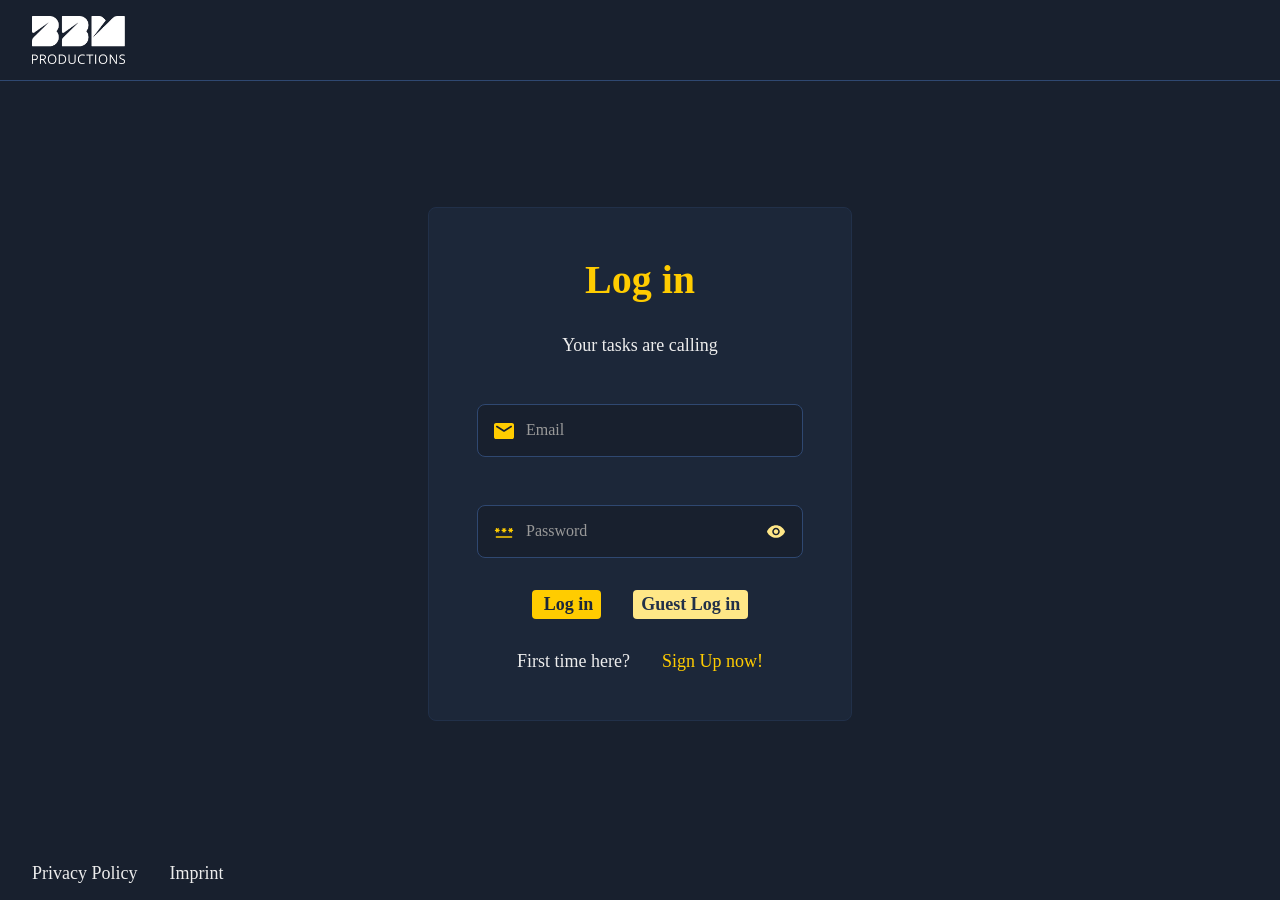
==== pages/boards/index.html @ 075a9955 "first commit" ====
<!DOCTYPE html>
<html lang="en">

<head>
    <meta charset="UTF-8">
    <meta name="viewport" content="width=device-width, initial-scale=1.0">
    <title>BBM - Dashboard</title>

    <link rel="stylesheet" href="../../shared/css/variables.css">
    <link rel="stylesheet" href="../../shared/css/standard.css">
    <link rel="stylesheet" href="../../shared/css/fonts.css">
    <link rel="stylesheet" href="../../shared/css/assets.css">
    <link rel="stylesheet" href="../../shared/css/form.css">
    <link rel="stylesheet" href="../../shared/css/header_footer.css">
    <link rel="stylesheet" href="./boards.css">

    <link rel="icon" href="../../assets/icons/favicon.svg" type="image/svg+xml">

    <script src="../../shared/js/config.js"></script>
    <script src="../../shared/js/ui_helper.js"></script>
    <script src="../../shared/js/api.js"></script>
    <script src="../../shared/js/header.js"></script>
    <script src="./boards.js"></script>
    <script src="../../shared/js/board_settings.js"></script>

</head>

<body onload="setHeader(); getAndRenderBoardList()">
    <header class="main_header w_full"><img onclick="redirectToDashboard()" src="../../assets/icons/bbm.png" alt="" height="48" srcset="">
        <div id="head_content_right" class="d_flex_cc_gm head_content_right"></div>
    </header>
    <main class="w_full d_flex_sc_gl">
        <section class="w_full d_flex_cs_gl f_d_c">
            <nav class="font_sec_color">
                <a class="link_secondary" href="../dashboard/">Dashboard</a>
                /
                <a class="link_secondary" href="./index.html">Boards</a>
            </nav>
            <header class="d_flex_sc_gl w_full d_sb">
                <h1 class="font_white_color">Your Boards</h1>
                <form class="searchbar">
                    <div class="form_group_w_icon_wo_label w_full">
                        <img src="../../assets/icons/search_yellow.svg" alt="Icon">
                        <input onkeyup="renderBoardList()" placeholder="Search" type="text" id="board_search" required>
                        <label for="board_search" class="d_none">Full name</label>
                    </div>
                </form>

                <button onclick="openBoardCreateDialog()" class="std_btn btn_prime d_flex_sc_gs add_btn">
                    <img src="../../assets/icons/add_black.svg" alt="">
                    <p>Create board</p>
                </button>
            </header>
            <ul id="board_list" class="arrow_list board_list d_flex_sc_gl f_d_c w_full">
            </ul>
        </section>


        <section onmousedown="toggleOpenId('dialog_wrapper'); deleteLastingToast()" open="false" current-dialog="board_settings" onclick="stopProp(event)"
            id="dialog_wrapper" class="dialog_wrapper pad_l">
            <form onmousedown="stopProp(event)" dialog-type="board_create" onsubmit="boardCreateSubmit(event)"
                class="current_dialog card d_flex_ss_gl f_d_c std_form w_full" action=""
                onclick="stopProp(event); resetMailError()" novalidate>
                <header class="card_header_w_btn">
                    <h2 class="font_prime_color">Add Board</h2>
                    <button onclick="toggleOpenId('dialog_wrapper'); stopProp(event); deleteLastingToast()" class="close_btn"><img
                            src="../../assets/icons/close_white.svg" alt=""></button>
                </header>
                <div error="false" id="board_title_input_group"
                    class="form_group_wo_icon_w_label d_flex_ss_gs f_d_c w_full">
                    <label class="label_required" for="board_title_input">Title</label>
                    <input onblur="validateBoardTitle(this)" value="" class="w_full" placeholder="Name your board"
                        type="text" id="board_title_input" required>
                    <p class="error_label">Title must be between 3 an 64 characters long.</p>
                </div>

                <section class="d_flex_ss_gl f_d_c w_full">
                    <section class="d_flex_cs_gm f_d_c">
                        <h3 class="font_prime_color">Add members</h3>
                        <p class="font_white_color">Add the email addresses of the members you wish to add to your
                            board</p>
                        <div onclick="stopProp(event)" error="false" id="create_board_email_input_group"
                            class="form_group_w_icon_wo_label w_full form_group_invite">
                            <input id="create_board_email_input" type="text" required>
                            <label for="create_board_email_input">E-Mail</label>
                            <button type="button" onclick="boardCreateInviteMember()"
                                class="std_btn btn_prime d_flex_cc_gl">Add</button>
                            <p class="error_label" id="email_error_label">Please enter a valid email address.</p>
                        </div>
                    </section>
                    <div class="divider_yellow"></div>
                    <div class="w_full font_white_color d_flex_ss_gs f_d_c">
                        <h3>Added members</h3>
                        <ul id="create_board_member_list" class="member_list">
                        </ul>
                    </div>
                    <div class="d_flex_cc_gl w_full">
                        <button type="button" onclick="cancelCreateBoard(); stopProp(event)" class="std_btn btn_third pad_s">
                            Cancel
                        </button>
                        <button type="submit" class="std_btn btn_prime pad_s d_flex_cc_gs">
                            Create
                        </button>

                    </div>
                </section>
            </form>
            <section onmousedown="stopProp(event)" dialog-type="board_settings" class="current_dialog card d_flex_ss_gl f_d_c std_form w_full"
                action="" onclick="stopProp(event)">
                <header class="card_header_w_btn">
                    <h2 class="font_prime_color">Board Settings</h2>
                    <button onclick="toggleOpenId('dialog_wrapper'); deleteLastingToast()" class="close_btn"><img
                            src="../../assets/icons/close_white.svg" alt=""></button>
                </header>
                <article edit="false" class="w_full" id="board_settings_title_group">
                    <form class="">
                        <div error="false" id="board_settings_title_input_group"
                            class="form_group_wo_icon_w_label d_flex_ss_gs f_d_c w_full ">
                            <label class="label_required" for="board_settings_title_input">Title</label>

                            <div class="checkbox_input_group w_full">
                                <input onblur="validateBoardTitle(this)" value="" class="w_full"
                                    placeholder="Name your board" type="text" id="board_settings_title_input" required>
                                <div class="checkbox_wrapper">
                                    <button type="button" onclick="setNewBoardTitle()"
                                        class="std_btn d_flex_cc_gs confirm_btn">
                                        <img src="../../assets/icons/check_yellow.svg" alt="" srcset="">
                                    </button>
                                    <button type="button" onclick="toggleBoardTitleEdit()"
                                        class="std_btn d_flex_cc_gs confirm_btn">
                                        <img src="../../assets/icons/close_yellow.svg" alt="" srcset="">
                                    </button>
                                </div>
                            </div>

                            <p class="error_label">Title must be between 3 an 64 characters long.</p>
                        </div>
                    </form>
                    <header class="non_edit_content card_header_w_btn">
                        <h3 id="board_settings_title" class="font_white_color">
                            Title
                        </h3>
                        <button type="button" onclick="toggleBoardTitleEdit()" class="close_btn d_flex_cc_gs">
                            <img src="../../assets/icons/edit.svg" alt="" srcset="">
                        </button>
                    </header>
                </article>
                <article class="d_flex_cs_gm f_d_c w_full">
                    <h3 class="font_prime_color">Add members</h3>
                    <p class="font_white_color">Add the email addresses of the members you wish to add to your
                        board</p>
                    <div onclick="stopProp(event)" error="false" id="board_settings_email_input_group"
                        class="form_group_w_icon_wo_label w_full form_group_invite">
                        <input id="board_settings_email_input" type="text" required>
                        <label for="board_settings_email_input">E-Mail</label>
                        <button type="button" onclick="boardSettingsInviteMember()"
                            class="std_btn btn_prime d_flex_cc_gl">Add</button>
                        <p class="error_label" id="email_error_label">Please enter a valid email address.</p>
                    </div>
                </article>

                <div class="divider_yellow "></div>

                <article class="w_full font_white_color d_flex_ss_gl f_d_c">
                    <h3>Added members</h3>
                    <ul id="board_settings_member_list" class="member_list">
                    </ul>
                </article>
                <div class="divider_yellow"></div>

                <article class="font_white_color d_flex_cc_gl ">
                    <div class="font_white_color d_flex_ss_gm f_d_c">
                        <h3>Delete Board</h3>
                        <p>This action is irreversible. Once you delete this board, it cannot be restored.</p>
                    </div>
                    <button onclick="openBoardDeleteToast()" class="std_btn btn_prime d_flex_sc_gs add_btn">
                        <img src="../../assets/icons/delete_dark.svg" alt="">
                        <p>Delete Board</p>
                    </button>
                </article>
            </section>
        </section>
    </main>
    <footer class="main_footer  w_full">
        <nav class="d_flex_cs_gl">
            <a href="../privacy/index.html" class="link">Privacy Policy</a>
            <a href="../imprint/index.html" class="link">Imprint</a>
        </nav>
    </footer>
</body>

</html>
---- shared/css/variables.css ----
:root {
  --bg-color: rgba(28, 39, 57, 1);
  --bg-color-dark: rgba(24, 32, 46, 1);
  --bg-color-light: rgba(33, 48, 73, 1);

  --link-color: rgba(237, 237, 237, 1);
  --link-hover-color: rgba(255, 204, 0, 1);

  --font-prime-color: rgba(255, 204, 0, 1);
  --font_sec_color: rgba(255, 231, 135, 1);
  --font_dark_color: rgba(28, 39, 57, 1);
  --font_white_color: rgba(237, 237, 237, 1);


  --section-max-w: 1440px;

  --btn-rad: 4px;
  --btn-pad: 4px 8px;
  --btn-prime-color: rgba(255, 204, 0, 1);
  --btn-prime-hover-color: rgba(255, 187, 0, 1);
  --btn-prime-active-color: rgba(255, 187, 0, 1);
  --btn-prime-font-color: rgba(28, 39, 57, 1);
  --btn-secondary-border: 1px solid rgba(255, 204, 0, 1);
  --btn-secondary-color: transparent;
  --btn-secondary-hover-color: rgba(255, 231, 135, 1);
  --btn-secondary-active-color: rgba(255, 231, 135, 1);
  --btn-secondary-font-color: rgba(255, 204, 0, 1);
  --btn-third-color: rgba(255, 231, 135, 1);
  --btn-third-hover-color: rgba(255, 231, 135, 1);
  --btn-third-active-color: rgba(255, 231, 135, 1);
  --btn-third-font-color: rgba(33, 48, 73, 1);


  --form-max-w: 800px;
  --form-s-max-w: 500px;
  --form-rad: 8px;
  --form-pad: 48px;
  --form-gap: 24px;
  --form-pad-small: 16px;
  --form-bg-color: rgba(28, 39, 57, 1);
  --form-border: 1px solid rgba(33, 48, 73, 1);
  --form-input-rad: 8px;
  --form-input-pad: 14px 16px;
  --form-input-border: 1px solid rgba(47, 72, 113, 1);
  --form-input-active-border-color: rgba(255, 231, 135, 1);
  --form-input-error-border-color: rgba(255, 0, 4, 1);
  --form-input-bg-color: rgba(24, 32, 46, 1);

  --card-bg-color:rgba(33, 48, 73, 1);
  --card-border: 1px solid rgba(47, 72, 113, 1);
  --card-border-color: rgba(47, 72, 113, 1);
  --card-pad: 16px;
  --card-rad: 8px;

  --prio-color-high: rgba(255, 0, 4, 1);
  --prio-color-medium: rgba(255, 76, 0, 1);
  --prio-color-low: rgba(0, 111, 255, 1);
}

@media screen and (max-width: 769px) {
  :root {
  --form-pad: 32px;
  --form-pad-small: 8px;
  --form-input-pad: 8px 8px;
  }
}
---- shared/css/standard.css ----
* {
    box-sizing: border-box;
    margin: 0;
}

a {
    text-decoration: none;
}

body {
    min-height: 100vh;
    display: flex;
    flex-direction: column;
    background-color: var(--bg-color);
    align-items: center;
}

::-webkit-scrollbar {
    width: 4px;
}

::-webkit-scrollbar-track {
    background-color: transparent;
    border-radius: 10px;
}

::-webkit-scrollbar-thumb {
    background-color: var(--card-border-color);
    border-radius: 10px;
}

::-webkit-scrollbar-thumb:hover {
    background-color: var(--card-border-color);
}

main {
    flex-grow: 1;
    display: flex;
    flex-direction: column;
    justify-content: flex-start;
    align-items: center;
    padding: 48px 64px;
    max-width: var(--section-max-w);
    z-index: 1;
}


.d_none {
    display: none !important;
}

.pad_s {
    padding: 8px 16px;
}

.pad_m {
    padding: 16px 32px;
}

.pad_l {
    padding: 32px 48px;
}

@media only screen and (min-width: 770px)  and (max-width: 1024px) { 

    main {
        padding: 32px;
    }
}

@media only screen and (min-width: 481px)  and (max-width: 769px) {
    .pad_s {
        padding: 4px 8px;
    }

    .pad_m {
        padding: 8px 16px;
    }

    .pad_l {
        padding: 16px 32px;
    }

    main {
        padding: 16px 32px;
    }
}

@media only screen and (max-width: 480px) {
    .pad_s {
        padding: 4px 8px;
    }

    .pad_m {
        padding: 4px 8px;
    }

    .pad_l {
        padding: 8px 16px;
    }

    main {
        padding: 8px 16px;
    }
}


.pos_rel {
    position: relative;
}

/* positioning in right corner */
.pos_abs_rc {
    position: absolute;
    top: 16px;
    right: 16px;
}


.d_flex_cs_gs,
.d_flex_cc_gs,
.d_flex_cs_gm,
.d_flex_cc_gm,
.d_flex_cs_gl,
.d_flex_cc_gl,
.d_flex_cs_gxl,
.d_flex_cc_gxl {
    display: flex;
    justify-content: center;
}

.d_flex_ss_gs,
.d_flex_sc_gs,
.d_flex_ss_gm,
.d_flex_sc_gm,
.d_flex_ss_gl,
.d_flex_sc_gl,
.d_flex_ss_gxl,
.d_flex_sc_gxl {
    display: flex;
    justify-content: flex-start;
}

.d_flex_cc_gs,
.d_flex_cs_gs,
.d_flex_sc_gs,
.d_flex_ss_gs {
    gap: 4px;
}

.d_flex_cc_gm,
.d_flex_cs_gm,
.d_flex_sc_gm,
.d_flex_ss_gm {
    gap: 16px;
}

.d_flex_cc_gl,
.d_flex_cs_gl,
.d_flex_sc_gl,
.d_flex_ss_gl {
    gap: 32px;
}

.d_flex_cc_gxl,
.d_flex_cs_gxl,
.d_flex_sc_gxl,
.d_flex_ss_gxl {
    gap: 48px;
}

.d_flex_cs_gs,
.d_flex_ss_gs,
.d_flex_cs_gm,
.d_flex_ss_gm,
.d_flex_cs_gl,
.d_flex_ss_gl,
.d_flex_cs_gxl,
.d_flex_ss_gxl {
    align-items: flex-start;
}

.d_flex_cc_gs,
.d_flex_sc_gs,
.d_flex_cc_gm,
.d_flex_sc_gm,
.d_flex_cc_gl,
.d_flex_sc_gl,
.d_flex_cc_gxl,
.d_flex_sc_gxl {
    align-items: center;
}

.d_sb {
    justify-content: space-between !important;
}


.f_d_c {
    flex-direction: column !important;
}

.f_d_r_resp_c {
    flex-direction: row !important;
}

.f_one{
    flex: 1;
}

@media screen and (max-width: 480px) {
    .f_d_r_resp_c {
        flex-direction: column !important;
    }

}

.f_d_r {
    flex-direction: row !important;
}

.c_pointer {
    cursor: pointer;
}

.m_auto {
    margin: auto;
}

.w_full {
    width: 100%;
}

.w_reset{
    width: unset !important;
}

.h_full {
    height: 100%;
}

.text_c {
    text-align: center;
}

.rotate_half{
    transform: rotate(180deg);
}



@media screen and (max-width: 480px) {
    .p_top_s {
        padding-top: 36px;
    }

}
---- shared/css/fonts.css ----
* {
    font-family: 'Mulish';
}

h1 {
    font-size: 40px;
}

h2,.fs_l {
    font-size: 24px;
}

label,
h3,
.fs_m {
    font-size: 20px;
}

h1,
h2,
h3,
h4,
h5,
p  {
    word-break: break-word;
}

a,
p,
button,
input,
ul,
option,
select,
textarea {
    font-size: 18px;
}


@media screen and (max-width: 769px) {
    h1 {
        font-size: 32px;
    }

    h2 {
        font-size: 24px;
    }

    label,
    h3,
    .page_number  {
        font-size: 18px;
    }

    a,
    p,
    button,
    input,
    ul,
    option,
    select,
    textarea {
        font-size: 16px;
    }
}

/* Font-Weights */

h1,
h2,
h3,
.fs_l  {
    font-weight: 700;
}

a,
p,
button,
textarea,
input {
    font-weight: 400;

}

label {
    font-weight: 500;
}

button {
    font-weight: 600;
}


/* Colors */

.c_black {
    color: black !important;
}

.font_prime_color {
    color: var(--font-prime-color);
}

.font_sec_color {
    color: var(--font_sec_color);
}

.font_white_color {
    color: var(--font_white_color);
}

.font_error_color{
    color: var(--btn-delete-color);
}

/* Weights */

.fontw_bold{
  font-weight: bold !important;
}

/* Alignments */

.ws_nw {
    white-space: nowrap;
}

.text_a_e {
    text-align: end;
}

.text_a_c {
    text-align: center !important;
}


/* mulish-200 - latin */
@font-face {
    font-display: swap; /* Check https://developer.mozilla.org/en-US/docs/Web/CSS/@font-face/font-display for other options. */
    font-family: 'Mulish';
    font-style: normal;
    font-weight: 200;
    src: url('../../assets/fonts/mulish-v13-latin-200.woff2') format('woff2'); /* Chrome 36+, Opera 23+, Firefox 39+, Safari 12+, iOS 10+ */
  }
  /* mulish-200italic - latin */
  @font-face {
    font-display: swap; /* Check https://developer.mozilla.org/en-US/docs/Web/CSS/@font-face/font-display for other options. */
    font-family: 'Mulish';
    font-style: italic;
    font-weight: 200;
    src: url('../../assets/fonts/mulish-v13-latin-200italic.woff2') format('woff2'); /* Chrome 36+, Opera 23+, Firefox 39+, Safari 12+, iOS 10+ */
  }
  /* mulish-300 - latin */
  @font-face {
    font-display: swap; /* Check https://developer.mozilla.org/en-US/docs/Web/CSS/@font-face/font-display for other options. */
    font-family: 'Mulish';
    font-style: normal;
    font-weight: 300;
    src: url('../../assets/fonts/mulish-v13-latin-300.woff2') format('woff2'); /* Chrome 36+, Opera 23+, Firefox 39+, Safari 12+, iOS 10+ */
  }
  /* mulish-300italic - latin */
  @font-face {
    font-display: swap; /* Check https://developer.mozilla.org/en-US/docs/Web/CSS/@font-face/font-display for other options. */
    font-family: 'Mulish';
    font-style: italic;
    font-weight: 300;
    src: url('../../assets/fonts/mulish-v13-latin-300italic.woff2') format('woff2'); /* Chrome 36+, Opera 23+, Firefox 39+, Safari 12+, iOS 10+ */
  }
  /* mulish-regular - latin */
  @font-face {
    font-display: swap; /* Check https://developer.mozilla.org/en-US/docs/Web/CSS/@font-face/font-display for other options. */
    font-family: 'Mulish';
    font-style: normal;
    font-weight: 400;
    src: url('../../assets/fonts/mulish-v13-latin-regular.woff2') format('woff2'); /* Chrome 36+, Opera 23+, Firefox 39+, Safari 12+, iOS 10+ */
  }
  /* mulish-italic - latin */
  @font-face {
    font-display: swap; /* Check https://developer.mozilla.org/en-US/docs/Web/CSS/@font-face/font-display for other options. */
    font-family: 'Mulish';
    font-style: italic;
    font-weight: 400;
    src: url('../../assets/fonts/mulish-v13-latin-italic.woff2') format('woff2'); /* Chrome 36+, Opera 23+, Firefox 39+, Safari 12+, iOS 10+ */
  }
  /* mulish-500 - latin */
  @font-face {
    font-display: swap; /* Check https://developer.mozilla.org/en-US/docs/Web/CSS/@font-face/font-display for other options. */
    font-family: 'Mulish';
    font-style: normal;
    font-weight: 500;
    src: url('../../assets/fonts/mulish-v13-latin-500.woff2') format('woff2'); /* Chrome 36+, Opera 23+, Firefox 39+, Safari 12+, iOS 10+ */
  }
  /* mulish-500italic - latin */
  @font-face {
    font-display: swap; /* Check https://developer.mozilla.org/en-US/docs/Web/CSS/@font-face/font-display for other options. */
    font-family: 'Mulish';
    font-style: italic;
    font-weight: 500;
    src: url('../../assets/fonts/mulish-v13-latin-500italic.woff2') format('woff2'); /* Chrome 36+, Opera 23+, Firefox 39+, Safari 12+, iOS 10+ */
  }
  /* mulish-600 - latin */
  @font-face {
    font-display: swap; /* Check https://developer.mozilla.org/en-US/docs/Web/CSS/@font-face/font-display for other options. */
    font-family: 'Mulish';
    font-style: normal;
    font-weight: 600;
    src: url('../../assets/fonts/mulish-v13-latin-600.woff2') format('woff2'); /* Chrome 36+, Opera 23+, Firefox 39+, Safari 12+, iOS 10+ */
  }
  /* mulish-600italic - latin */
  @font-face {
    font-display: swap; /* Check https://developer.mozilla.org/en-US/docs/Web/CSS/@font-face/font-display for other options. */
    font-family: 'Mulish';
    font-style: italic;
    font-weight: 600;
    src: url('../../assets/fonts/mulish-v13-latin-600italic.woff2') format('woff2'); /* Chrome 36+, Opera 23+, Firefox 39+, Safari 12+, iOS 10+ */
  }
  /* mulish-700 - latin */
  @font-face {
    font-display: swap; /* Check https://developer.mozilla.org/en-US/docs/Web/CSS/@font-face/font-display for other options. */
    font-family: 'Mulish';
    font-style: normal;
    font-weight: 700;
    src: url('../../assets/fonts/mulish-v13-latin-700.woff2') format('woff2'); /* Chrome 36+, Opera 23+, Firefox 39+, Safari 12+, iOS 10+ */
  }
  /* mulish-700italic - latin */
  @font-face {
    font-display: swap; /* Check https://developer.mozilla.org/en-US/docs/Web/CSS/@font-face/font-display for other options. */
    font-family: 'Mulish';
    font-style: italic;
    font-weight: 700;
    src: url('../../assets/fonts/mulish-v13-latin-700italic.woff2') format('woff2'); /* Chrome 36+, Opera 23+, Firefox 39+, Safari 12+, iOS 10+ */
  }
  /* mulish-800 - latin */
  @font-face {
    font-display: swap; /* Check https://developer.mozilla.org/en-US/docs/Web/CSS/@font-face/font-display for other options. */
    font-family: 'Mulish';
    font-style: normal;
    font-weight: 800;
    src: url('../../assets/fonts/mulish-v13-latin-800.woff2') format('woff2'); /* Chrome 36+, Opera 23+, Firefox 39+, Safari 12+, iOS 10+ */
  }
  /* mulish-800italic - latin */
  @font-face {
    font-display: swap; /* Check https://developer.mozilla.org/en-US/docs/Web/CSS/@font-face/font-display for other options. */
    font-family: 'Mulish';
    font-style: italic;
    font-weight: 800;
    src: url('../../assets/fonts/mulish-v13-latin-800italic.woff2') format('woff2'); /* Chrome 36+, Opera 23+, Firefox 39+, Safari 12+, iOS 10+ */
  }
  /* mulish-900 - latin */
  @font-face {
    font-display: swap; /* Check https://developer.mozilla.org/en-US/docs/Web/CSS/@font-face/font-display for other options. */
    font-family: 'Mulish';
    font-style: normal;
    font-weight: 900;
    src: url('../../assets/fonts/mulish-v13-latin-900.woff2') format('woff2'); /* Chrome 36+, Opera 23+, Firefox 39+, Safari 12+, iOS 10+ */
  }
  /* mulish-900italic - latin */
  @font-face {
    font-display: swap; /* Check https://developer.mozilla.org/en-US/docs/Web/CSS/@font-face/font-display for other options. */
    font-family: 'Mulish';
    font-style: italic;
    font-weight: 900;
    src: url('../../assets/fonts/mulish-v13-latin-900italic.woff2') format('woff2'); /* Chrome 36+, Opera 23+, Firefox 39+, Safari 12+, iOS 10+ */
  }
---- shared/css/assets.css ----
/* Buttons */



.std_btn {
    cursor: pointer;
    border: none;
    border-radius: var(--btn-rad);
    padding: var(--btn-pad);
    white-space: nowrap;
}

.std_btn_disabled {
    cursor: default !important;
    background-color: rgb(121, 121, 121) !important;
}

.btn_prime {
    background-color: var(--btn-prime-color);
    transition: all 0.3s ease;
    color: var(--btn-prime-font-color);
}

.btn_prime:hover {
    background-color: var(--btn-prime-hover-color);
}

.btn_prime:active {
    background-color: var(--btn-prime-active-color);
}



.btn_secondary {
    border: var(--btn-secondary-border);
    background-color: var(--btn-secondary-color);
    transition: all 0.3s ease;
    color: var(--btn-secondary-font-color);
}

.btn_secondary:hover {
    background-color: var(--btn-secondary-hover-color);
    color: var(--btn-prime-font-color);
}

.btn_secondary:active {
    background-color: var(--btn-secondary-active-color);
}


.btn_third {
    border: var(--btn-third-border);
    background-color: var(--btn-third-color);
    transition: all 0.3s ease;
    color: var(--btn-third-font-color);
}

.btn_third:hover {
    background-color: var(--btn-third-hover-color);
    color: var(--btn-prime-font-color);
}

.btn_third:active {
    background-color: var(--btn-third-active-color);
}

.close_btn {
    background-color: transparent;
    border: 2px solid transparent;
    border-radius: 8px;
}

.close_btn:hover {
    cursor: pointer;
}



.card {
    background-color: var(--card-bg-color);
    border: var(--card-border);
    padding: var(--card-pad);
    border-radius: var(--card-rad);
}

.card_title {
    width: 100%;
    text-align: start;
    color: var(--font_white_color);
}

.card_header_w_btn>.card_title {
    width: unset;
}

.card_header_w_btn {
    width: 100%;
    display: flex;
    justify-content: space-between;
    flex-wrap: wrap;
    gap: 16px;
}

.responsive-table {
    width: 100%;
}

.responsive-table th,
.responsive-table td {
    padding: var(--card-pad);
    color: var(--font_white_color);
    text-align: left;
    /* display: inline-flex; */
    gap: 4px;
}

.responsive-table td.title {
    font-weight: bold !important;
    text-align: left;
}


@media (max-width: 1024px) {

    .responsive-table th,
    .responsive-table td {
        display: flex;
        align-items: center;
        justify-content: flex-start;

    }

    .responsive-table thead {
        display: none;
    }

    .responsive-table tbody tr {
        display: flex;
        flex-wrap: wrap;
        padding: var(--btn-pad);
        margin-bottom: 16px;
    }

    .responsive-table td.title {
        width: 100%;
        padding: var(--btn-pad);
        font-weight: bold !important;
    }

    .responsive-table td:not(.title) {
        /* flex: 1; */
        text-align: left;
        padding: var(--btn-pad);
    }
}


.profile_circle {
    aspect-ratio: 1 / 1;
    height: 32px;
    width: 32px;
    border: 1px solid var(--font_sec_color);
    border-radius: 100%;
    font-size: 12px;
    font-weight: bold;
    display: flex;
    align-items: center;
    justify-content: center;
}

.color_A,
.color_B,
.color_C,
.color_D,
.color_E,
.color_F,
.color_G {
    background-color: var(--font-prime-color);
    color: var(--font_dark_color);
}

.color_H,
.color_I,
.color_J,
.color_K,
.color_L,
.color_M,
.color_N {
    background-color: rgba(136, 0, 255, 1);
    color: var(--font_dark_color);
}

.color_O,
.color_P,
.color_Q,
.color_R,
.color_S,
.color_T,
.color_U {
    background-color: rgba(0, 111, 255, 1);
    color: white;
}

.color_V,
.color_W,
.color_X,
.color_Y,
.color_Z {
    background-color: rgba(22, 193, 255, 1);
    color: var(--font_dark_color);
}

.link {
    color: var(--link-color);
}

.link:hover {
    color: var(--link-hover-color);
}

.link_prime {
    color: var(--link-hover-color);
}

.link_prime:hover {
    text-decoration: underline;
}

.link_secondary {
    color: var(--font_sec_color);
}

.link_secondary:hover {
    text-decoration: underline;
}


.priority-badge {
    width: 24px;
    height: 24px;
    border-radius: 50%;
    display: flex;
    align-items: center;
    justify-content: center;
    position: relative;
}

.priority-badge::before {
    content: "";
    position: absolute;
    width: 100%;
    height: 100%;
    background-repeat: no-repeat;
    background-size: 50%;
    background-position: center;
}


.priority-badge[priority="low"] {
    background-color: var(--prio-color-low);
}

.priority-badge[priority="low"]::before {
    background-image: url("../../assets/icons/low_prio.svg");
}

.priority-badge[priority="medium"] {
    background-color: var(--prio-color-medium);
}

.priority-badge[priority="medium"]::before {
    background-image: url("../../assets/icons/medium_prio.svg");
}

.priority-badge[priority="high"] {
    background-color: var(--prio-color-high);
}

.priority-badge[priority="high"]::before {
    background-image: url("../../assets/icons/high_prio.svg");
}








.switch {
    width: 180px;
    height: 32px;
    background: var(--btn-secondary-color);
    border-radius: calc(var(--btn-rad) * 2);
    position: relative;
    overflow: hidden;
    cursor: pointer;
    border: var(--btn-secondary-border);
}

.switch::after,
.switch::before {
    position: absolute;
    width: 50%;
    text-align: center;
    color: var(--font-prime-color);
    font-size: 14px;
    top: 50%;
    transform: translateY(-50%);
}

.switch::before {
    content: "Assigned";
    left: 0%;
}

.switch::after {
    content: "To Review";
    right: 0%;
}

.switch-button {
    width: 50%;
    height: 100%;
    background: var(--btn-prime-color);
    border-radius: var(--btn-rad);
    position: absolute;
    top: 0;
    left: 0;
    transition: left 0.3s ease-in-out;
    overflow: hidden;
}


.switch-button::after,
.switch-button::before {
    position: absolute;
    width: 200%;
    text-align: center;
    color: var(--btn-prime-font-color);
    font-size: 14px;
    top: 50%;
    transform: translateY(-50%);
    transition: all 0.3s ease-in-out;
}

.switch-button::before {
    content: "To Review";
    left: 50%;
    z-index: 1;
}

.switch-button::after {
    content: "Assigned";
    right: -50%;
}

/* Zustand: AN */
.switch.active .switch-button {
    left: 50%;
}

.switch.active .switch-button::before {
    left: -50%;
    transition: all 0.3s ease-in-out;
}

.switch.active .switch-button::after {
    right: 50%;
    transition: all 0.3s ease-in-out;
}


.member_list {
    list-style: none;
    padding-left: 8px;
    width: 100%;
    display: flex;
    gap: 8px;
    flex-direction: column;
}

.member_list>li {
    width: 100%;
    display: flex;
    justify-content: space-between;
}

.arrow_list {
    list-style: none;
    padding-left: 16px;
}

.arrow_list li {
    position: relative;
    padding-left: 25px;
}

.arrow_list li::before {
    content: "";
    position: absolute;
    left: 0;
    top: 50%;
    transform: translateY(-50%);
    width: 16px;
    height: 16px;
    background: url('../../assets/icons/arrow_forward.svg') no-repeat center;
    background-size: contain;
}




.dialog_wrapper {
    position: fixed;
    top: 0;
    left: 0;
    width: 100%;
    height: 100vh;
    justify-content: center;
    z-index: 1000;
    transition: background-color 0.25s ease;
    overflow-y: auto;
    overflow-x: hidden;
}

.dialog_wrapper[open="true"] {
    display: flex;
    animation: fadeIn 0.25s ease forwards;
    background-color: rgba(0, 0, 0, 0.3);
}

.dialog_wrapper[open="false"] {
    display: none;
    background-color: rgba(0, 0, 0, 0);
}

@keyframes fadeIn {
    0% {
        opacity: 0;
    }

    100% {
        opacity: 1;
    }
}

.dialog {
    display: none;
    box-shadow: 0px 0px 16px 0px #0000003d;
    margin: auto;
}


.dialog_wrapper[open="true"] .dialog[current_dialog="true"] {
    animation: slideIn 0.25s ease forwards;
    display: flex;
}

.dialog_wrapper[open="false"] .dialog[current_dialog="true"] {
    display: none;
}

@keyframes slideIn {
    0% {
        transform: translateX(200px);
    }

    100% {
        transform: translateX(0);
    }
}




.spinner {
    width: 150px;
    height: 150px;
    border: 5px solid var(--btn-prime-font-color);
    border-top-color: var(--btn-prime-color);
    border-radius: 50%;
    animation: spin 1s linear infinite;
}

@keyframes spin {
    0% {
        transform: rotate(0deg);
    }

    100% {
        transform: rotate(360deg);
    }
}








[edit="false"]>form {
    display: none !important;
}

[edit="true"]>.non_edit_content {
    display: none !important;
}

.checkbox_input_group {
    position: relative;
}

.checkbox_input_group .checkbox_wrapper {
    position: absolute;
    right: 0;
    top: 0;
    bottom: 0;
    padding: 12px;
    display: flex;
    align-items: center;
    justify-content: center;
    gap: 12px;
}

.confirm_btn {
    height: 100%;
    aspect-ratio: 1/1;
    padding: 4px;
    background-color: var(--bg-color-light);
}

@media screen and (max-width: 768px) {
    .confirm_btn {
        padding: 2px;
    }

    .checkbox_input_group .checkbox_wrapper {
        padding: 6px 8px;
        gap: 8px;
    }
}





.toast_msg {
    position: fixed;
    bottom: calc(var(--form-pad) / 2);
    left: var(--form-pad);
    min-height: 80px;
    box-shadow: 0px 0px 16px 0px #0000003d;
    min-width: 300px;

    max-width: 450px;
    border-radius: 8px;
    overflow: hidden;
    transform: translateX(-100%);
    animation: slideInFromLeft 0.25s ease-out forwards;
    z-index: 11;
}


@keyframes slideInFromLeft {
    0% {
        opacity: 0;
        transform: translateX(-100%);
    }

    100% {
        opacity: 1;
        transform: translateX(0);
    }
}

.toast_msg_left {
    width: 24px;
    align-self: stretch;
    border-radius: 4px;
}

@media screen and (max-width: 500px) {
    .toast_msg_left {
        width: 16px;
    }

    .toast_msg {
        min-width: 0px;
        margin-right: 16px;
    }
}

.toast_msg[error="true"] .toast_msg_left {
    background: rgba(255, 0, 0, 1);
}

.toast_msg[error="false"] .toast_msg_left {
    background: rgba(0, 207, 124, 1);
}

.toast_msg {
    background: #FFF4F5;
}

.toast_msg[hint="true"] {
    background: #ffc107;
}

.toast_msg[error="true"] img[error="false"] {
    display: none;
}

.toast_msg[error="false"] img[error="true"] {
    display: none;
}

.toast_msg[error="true"] h3[error="false"] {
    display: none;
}

.toast_msg[error="false"] h3[error="true"] {
    display: none;
}

.toast_msg_right {
    position: relative;
    flex: 1;
    padding: 8px 0;
    display: flex;
    gap: 8px;
    flex-direction: column;
}

@media screen and (max-width: 480px) {
    .toast_msg_right article{
        flex-direction: column !important;
    }
}

.toast_msg_right ul {
    flex: 1;
    padding: 0px;
    list-style-type: none;
}

.toast_msg_hint {
    position: relative;
    flex: 1;
    padding: var(--btn-pad);
    display: flex;
    gap: 8px;
    flex-direction: column;
    background-color: whitesmoke;
    ;
}

.toast_cancel {
    background-color: var(--bg-color-light);
    align-self: stretch;
}
---- shared/css/form.css ----
.std_form {
    border-radius: var(--form-rad);
    border: var(--form-border);
    background-color: var(--form-bg-color);
    padding: var(--form-pad);
    max-width: var(--form-max-w);    
    height: fit-content;
    margin: auto;
}

.std_form_small {
    border-radius: var(--form-rad);
    border: var(--form-border);
    background-color: var(--form-bg-color);
    padding: var(--form-pad);
    width: var(--form-s-max-w);
}

.form_group_w_icon_wo_label,
.form_group_wo_icon_w_label input,
.form_group_wo_icon_w_label textarea {
    border-radius: var(--form-input-rad);
    border: var(--form-input-border);
    background-color: var(--form-input-bg-color);
    padding: var(--form-input-pad);
    display: flex;
    gap: var(--form-input-pad);
    align-items: center;
    color: var(--font_white_color);

}

textarea {
    height: 200px;
    resize: none;
}

.form_group_w_icon_wo_label>img,
.password_eye {
    width: 20px;
    height: 20px;
}

.form_group_w_icon_wo_label {
    position: relative;
    margin-top: 16px;
}

.password_eye {
    cursor: pointer;
}

.form_group_w_icon_wo_label input {
    border: none;
    outline: none;
    width: 100%;
    background-color: var(--form-input-bg-color);
    color: var(--font_white_color);
}

.error_label{
    color: var(--form-input-error-border-color);
    font-size: 14px !important;
    display: none;
}

.form_group_w_icon_wo_label .error_label{
    position: absolute;
    font-size: 14px;
    bottom: 0;
    transform: translate(32px, 100%);
    width: calc(100% - 36px);
}

.form_group_checkbox[error="true"] .error_label,
.form_group_w_icon_wo_label[error="true"] .error_label{
    display: block;
}

.form_group_wo_icon_w_label  .error_label{
    color: transparent;
    display: block;
}

.form_group_w_icon_wo_label[error="true"],
.form_group_wo_icon_w_label[error="true"] > input{
    border-color: var(--form-input-error-border-color);
}



.form_group_wo_icon_w_label[error="true"] .error_label{
    color: var(--form-input-error-border-color);
}

@media screen and (max-width: 500px) {
    .form_group_w_icon_wo_label[error="true"]{
        margin-bottom: 16px;
        font-size: 14px;
    }
}

.form_group_checkbox > .error_label{
    padding-left: 36px;
}

.form_group_wo_icon_w_label>label {
    height: 20px;
    color: var(--font_white_color);
    font-size: 14px;
}



.label_required::after {
    content: " *";
    color: var(--form-input-error-border-color);
}


.form_group_w_icon_wo_label label {
    position: absolute;
    height: 20px;
    left: calc(20px + 14px + 14px);
    top: 50%;
    transform: translateY(-50%);
    font-size: 16px;
    color: #999;
    transition: 0.3s ease-in-out;
    pointer-events: none;
}

.form_group_invite label {
    left: 20px;
}

.form_group_w_icon_wo_label input:focus+label,
.form_group_w_icon_wo_label input:valid+label {
    top: -16px;
    left: 0px;
    color: var(--font_white_color);
}




.custom_checkbox input {
    display: none;
}

.custom_checkbox {
    display: flex;
    align-items: center;
    cursor: pointer;
    font-size: 16px;
}

.custom_checkbox .checkbox_icon {
    width: 24px;
    height: 24px;
    border: 2px solid var(--btn-prime-color);
    border-radius: 4px;
    display: flex;
    align-items: center;
    justify-content: center;
    margin-right: 8px;
}

.custom_checkbox .checkbox_icon::after {
    content: "";
    width: inherit;
    height: inherit;
    display: none;
    background-image: url("../../assets/icons/check_box_checked.svg");
    background-size: contain;
    background-repeat: no-repeat;
    background-position: center;
}

.custom_checkbox input:checked+.checkbox_icon {
    border: none;
}

.custom_checkbox input:checked+.checkbox_icon::after {
    display: block;
}





.dropdown {
    position: relative;
    display: inline-block;
    min-width: 160px;
}

.dropdown_title {
    height: 20px;
    color: var(--font_white_color);
    font-size: 12px;
    margin-bottom: 4px;
}

.dropdown_toggle {
    cursor: pointer;
    border-radius: var(--form-input-rad);
    border: var(--form-input-border);
    background-color: var(--form-input-bg-color);
    padding: var(--form-input-pad);
    display: flex;
    gap: var(--form-input-pad);
    align-items: center;
    color: var(--font_white_color);
    justify-content: space-between;
    max-height: 52px;
}

.dropdown_toggle>img {
    width: 12px;
    height: 12px;
    transition: transform 0.2s ease;
}

.dropdown_choosen_element {
    display: flex;
    flex-direction: row;
    gap: 8px;
    width: calc(100% - 32px);
}



.dropdown.open .dropdown_toggle>img {
    transform: rotate(180deg);
    transition: transform 0.2s ease;
}



.dropdown_menu {
    position: absolute;
    z-index: 3;
    top: 100%;
    left: 0;
    list-style: none;
    margin: 0;

    border-radius: var(--form-input-rad);
    border: var(--form-input-border);
    background-color: var(--form-input-bg-color);
    padding: var(--form-input-pad);
    display: flex;
    gap: 8px;
    align-items: flex-start;
    color: var(--font_white_color);
    flex-direction: column;

    max-height: 200px;
    overflow-y: auto;

    opacity: 0;
    transform: translateY(-10px);
    pointer-events: none;
    transition: opacity 0.3s ease, transform 0.3s ease;
}

.dropdown.open .dropdown_menu {
    opacity: 1;
    transform: translateY(0);
    pointer-events: auto;
}

.dropdown_menu {
    min-width: 100%;
}

.dropdown_menu li {
    display: flex;
    align-items: center;
    gap: 8px;
    padding: 10px;
    cursor: pointer;
    width: 100%;
    transition: all 0.2s ease;
}

.dropdown_menu li:hover {
    background-color: var(--btn-third-font-color);
}

.dropdown_menu img,
.dropdown_menu .profile_circle,
.dropdown_choosen_element .profile_circle {
    width: 24px;
    height: 24px;
    font-size: 12px;
    transition: transform 0.3s ease;
    border: 1px solid transparent;
}

.dropdown_choosen_element > p,
.dropdown_menu  p{
    word-break: unset;
    white-space: nowrap;
    text-overflow: ellipsis;
    overflow: hidden;
}

.dropdown_menu li:hover img {
    transform: rotate(5deg);
}



.custom_datepicker {
    position: relative;
    display: flex;
    align-items: center;
    
    border-radius: var(--form-input-rad);
    border: var(--form-input-border);
    background-color: var(--form-input-bg-color);
}

.custom_datepicker input {
    z-index: 2;
    width: 100%;
    border: none;
    background-color: transparent;    
    padding-right: 16px;
    display: block;
}

.custom_datepicker input:active,
.custom_datepicker input:focus {
    border: none;
    outline: none;
}

.custom_datepicker img {
    position: absolute;
    right: 16px;
    width: 20px;
    height: 20px;
    cursor: pointer;
}

.custom_datepicker input[type="date"]::-webkit-calendar-picker-indicator {
    opacity: 0;
    cursor: pointer;
}

input:-webkit-autofill,
input:-webkit-autofill:focus {
    transition: background-color 600000s 0s, color 600000s 0s;
}
input[data-autocompleted] {
    background-color: transparent !important;
}

select{
    border: none;
    background-color: var(--card-border-color);
    color: var(--font_white_color);
    padding: var(--btn-pad);
    border-radius: var(--form-input-rad);
    cursor: pointer;
    font-size: 14px;
}

option {
    
}
---- shared/css/header_footer.css ----
.main_header,
.main_footer {
    display: flex;
    align-items: center;
    justify-content: space-between;
    flex-direction: row;
}

@media only screen and (min-width: 1440px) {

    .main_header,
    .main_footer {
        padding-left: max(48px, calc(50% - 720px)) !important;
        padding-right: max(48px, calc(50% - 720px)) !important;
    }
}


.main_header {
    border-bottom: var(--form-input-border);
    padding: 16px 32px;
    position: relative;
    background-color: var(--bg-color-dark);
}

.main_header img {
    cursor: pointer;
}

.main_footer {
    padding: 16px 32px;
}


.logo img {
    height: 28px;
}


.head_content_right>.profile_circle {
    cursor: pointer;
}


@media only screen and (max-width: 1024px) {
    .main_header {
        padding: 16px 32px;
    }
}


@media only screen and (max-width: 769px) {
    .main_footer {
        gap: 16px;
    }

    .main_header {
        padding: 16px 32px;
    }
}

@media only screen and (max-width: 480px) {
    .main_header {
        gap: 16px;
    }
}








.head_content_right .menu_toggle[open="false"]~.menu_content {
    top: 100%;
    visibility: hidden;
    opacity: 0; 
}

.head_content_right .menu_toggle {
    cursor: pointer;
}

.menu_content {
    position: absolute;
    top: calc(100% + 24px);
    box-shadow: 0px 0px 16px 0px #00000050;
    width: 160px;
    right: -12px;
    z-index: 2;
    background-color: var(--bg-color-dark);
    padding: 8px;
    border-radius: 8px;
    opacity: 1;
    transition: all 200ms ease-in-out;
    
}

.menu_content>p,
.menu_content>a {
    padding: 8px;
    width: 100%;
    border-radius: var(--btn-rad);
}

.menu_content>p:hover,
.menu_content>a:hover {
    background-color: var(--bg-color-light);
    cursor: pointer;
}

.menu_content::before {
    content: "";
    width: 0;
    height: 0;
    border-left: 16px solid transparent;
    border-right: 16px solid transparent;
    border-bottom: 14px solid var(--bg-color-dark);
    position: absolute;
    top: -11px;
    right: 12px;
}

.dashboard_link{
    color: var(--link-color);
    gap: 8px;
}

.dashboard_link:hover{
    color: var(--link-hover-color);
}

@media screen and (max-width:480px) {
    .dashboard_link > span{
        display: none;
    }
}

.menu_btn{
    padding: 8px;
    background-color: transparent;
    border: none;
    align-items: center;
    justify-content: center;
    aspect-ratio: 1/1;
}

.menu_btn_wrapper{
    position: relative;
}
---- pages/boards/boards.css ----
.searchbar>.form_group_w_icon_wo_label {
    margin: 0;
    width: 400px;
    padding: var(--btn-pad);
}

.searchbar {
    flex-grow: 1;
}

header {
    flex-wrap: wrap;
}

.add_btn {
    gap: 8px;
}

.add_btn>img {
    padding: 2px;
    height: 22px;
    width: 22px;
}

@media screen and (max-width:780px) {
    .searchbar {
        order: 2;
        width: 100%;
    }
}


@media screen and (max-width:1024px) {
    .add_btn>p {
        display: none;
    }
    .add_btn {
        padding: 4px;
    }
    .searchbar>.form_group_w_icon_wo_label {
        width: 100%;
    }
}

[current-dialog="board_create"] [dialog-type="board_settings"] {
    display: none !important;
}

[current-dialog="board_settings"] [dialog-type="board_create"] {
    display: none !important;
}

.board_list > li{
    color: var(--font_white_color);
    padding-left: 48px;
    padding-right: 48px;
    flex-wrap: wrap;
}

.board_list > li:hover{
    cursor: pointer;
    background-color: var(--bg-color);
}

.board_settings_btn{
    display: none;
    position: absolute;
    right: 0;
    bottom: 0;
    top: 0;
    padding: 8px;
    background-color: transparent;
    border: none;
    color: var(--font_white_color);
    align-items: center;
    justify-content: center;
    aspect-ratio: 1/1;
    max-width: 48px;
}

#board_settings_title_input{
    padding-right: 90px;
}

.board_list > li:hover .board_settings_btn{
    display: flex;
}

@media (hover: none)  {
    .board_list > li .board_settings_btn {
        display: flex;
    }
}
.board_list > li:hover .board_settings_btn{
    display: flex;
}

.arrow_list {
    padding-left: 0;
}

.arrow_list li::before {
    left: 16px;
}

.board_list_entry_part{
    border-left: var(--form-input-border);
    display: flex;
    gap: 8px;
    padding: 0 24px;
}

@media screen and (max-width:780px) {
    .board_list_entry_part{
        padding: 0 12px;
    }
    .board_list > li{
        gap: 8px
    }
}


.divider_yellow{
    width: 100%;
    height: 1px;
    background-color: var(--btn-secondary-hover-color);
}
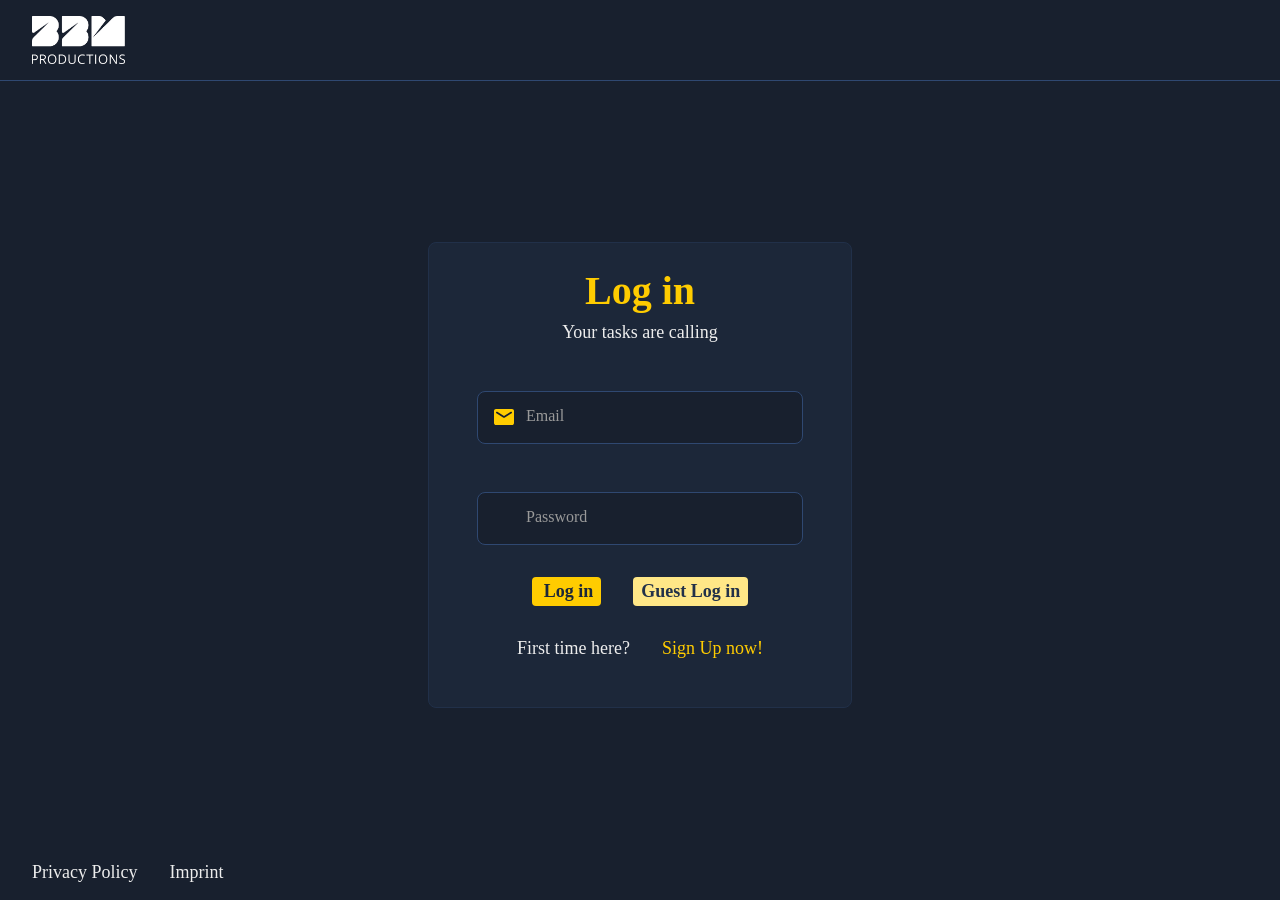
==== commit a2441dd7: "fix(boards): keep Dashboard link, block only auto-redirects" ====
--- a/pages/boards/index.html
+++ b/pages/boards/index.html
@@ -26,7 +26,7 @@
 </head>
 
 <body onload="setHeader(); getAndRenderBoardList()">
-    <header class="main_header w_full"><img onclick="redirectToDashboard()" src="../../assets/icons/bbm.png" alt="" height="48" srcset="">
+    <header class="main_header w_full"><img onclick="goDashboard()" src="../../assets/icons/bbm.png" alt="" height="48" srcset="">
         <div id="head_content_right" class="d_flex_cc_gm head_content_right"></div>
     </header>
     <main class="w_full d_flex_sc_gl">
--- a/shared/css/standard.css
+++ b/shared/css/standard.css
@@ -160,6 +160,10 @@
 .d_flex_sc_gl,
 .d_flex_ss_gl {
     gap: 32px;
+}
+
+.d_flex_cs_gl {
+    margin-top: -24px;
 }
 
 .d_flex_cc_gxl,
